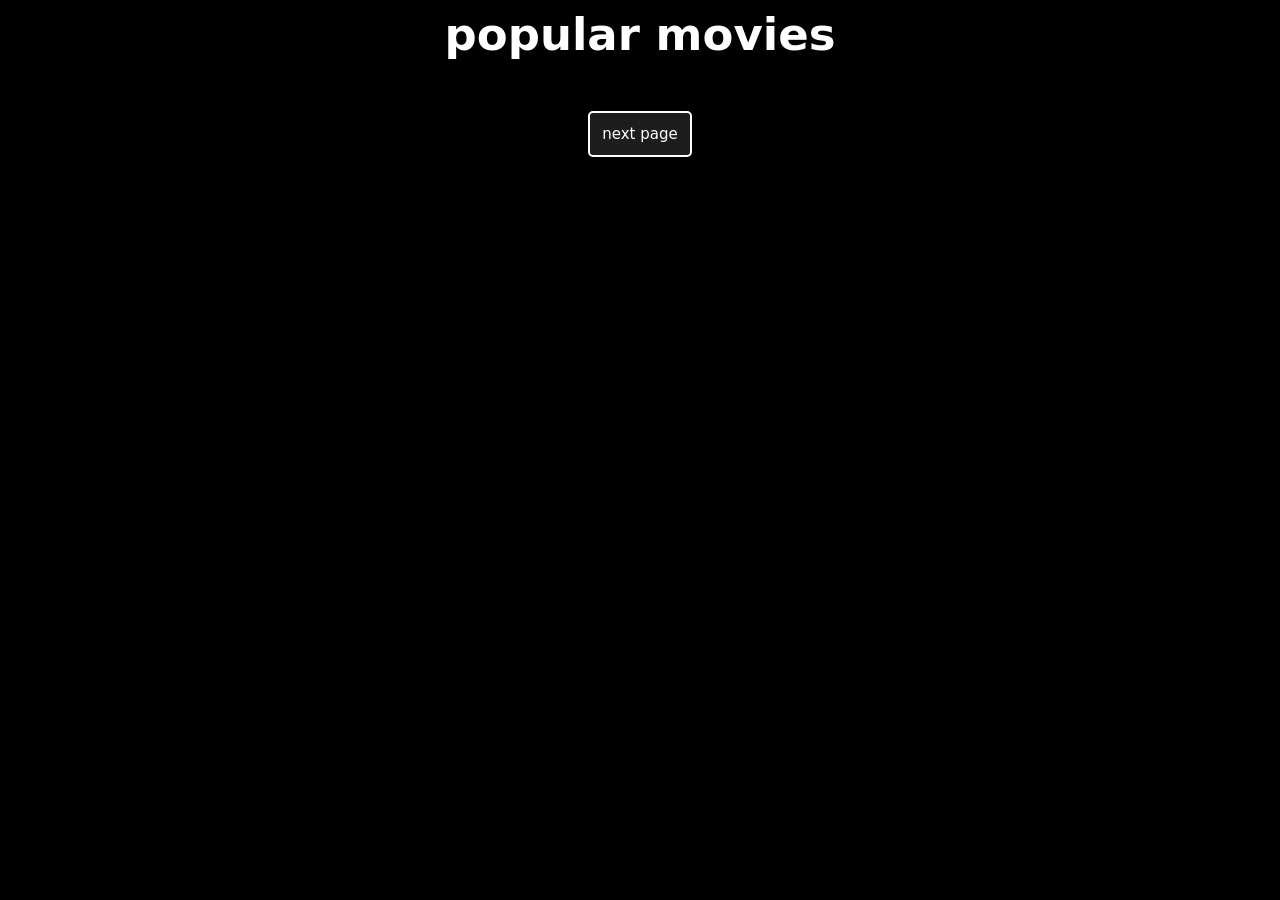
==== index.html @ 50ffc3bc "add everything" ====
<html lang="en">
  <head>
    <meta charset="UTF-8">
    <meta name="viewport" content="width=device-width, initial-scale=1.0">
    <meta http-equiv="X-UA-Compatible" content="ie=edge">
    <title>brew</title>
    <link rel="stylesheet" href="styles.css">
    <link rel="icon" href="favicon.ico" type="image/x-icon">
  </head>
  <body>
    <main>
      <h1>popular movies</h1>
      <div class="results"></div>
      <button id="next-page">next page</button>
    </main>
    <script src="popular.js"></script>

    <script src="index.js"></script>
  
</body>
</html>
---- styles.css ----
body {
    background-color: #000000;
    color: white;
    font-family: system-ui, -apple-system, BlinkMacSystemFont, 'Segoe UI', Roboto, Oxygen, Ubuntu, Cantarell, 'Open Sans', 'Helvetica Neue', sans-serif;
    text-align: center;
}

h1 {
    font-size: 45px;
}

p {
    font-size: 25px;
}

#search {
    background-color: rgb(29, 29, 29);
    border-style: solid;
    outline: none;
    border-color: white;
    border-width: 2.5px;
    border-radius: 5px;
    padding: 12px;
    color: white;
    font-family: system-ui, -apple-system, BlinkMacSystemFont, 'Segoe UI', Roboto, Oxygen, Ubuntu, Cantarell, 'Open Sans', 'Helvetica Neue', sans-serif;
    width: 30%;
    text-align: center;
    transition: all ease-in-out 0.3s;
    font-size: 15px;
}

#search:placeholder-shown {
    font-style: italic;
}

#search:focus {
    border-color: white;
    box-shadow: 0 0 10px 3px rgba(255, 255, 255, 0.8);
}

button {
    background-color: rgb(29, 29, 29);
    border-style: solid;
    outline: none;
    border-color: white;
    border-width: 2.5px;
    border-radius: 5px;
    padding: 12px;
    color: white;
    font-family: system-ui, -apple-system, BlinkMacSystemFont, 'Segoe UI', Roboto, Oxygen, Ubuntu, Cantarell, 'Open Sans', 'Helvetica Neue', sans-serif;
    cursor: pointer;
    transition: all ease-in-out 0.3s;
    font-size: 15px;
}

button:hover {
    background-color: white;
    color: rgb(29, 29, 29);
}

.results {
    display: flex;
    flex-wrap: wrap;
    justify-content: center;
    margin-top: 20px;
    gap: 20px;
}

.movie {
    background-color: rgb(29, 29, 29);
    border: 2.5px solid white;
    border-radius: 10px;
    padding: 15px;
    width: 200px;
    text-align: center;
    transition: all 0.3s ease-in-out;
}

.movie:hover {
    transform: scale(1.05);
}

.movie img {
    width: 100%;
    border-radius: 10px;
    margin-bottom: 10px;
}

.movie h2 {
    font-size: 18px;
    margin: 10px 0;
    color: white;
}

.watch-btn {
    background-color: rgb(29, 29, 29);
    border: 2.5px solid white;
    border-radius: 5px;
    padding: 10px;
    color: white;
    font-family: system-ui, -apple-system, BlinkMacSystemFont, 'Segoe UI', Roboto, Oxygen, Ubuntu, Cantarell, 'Open Sans', 'Helvetica Neue', sans-serif;
    cursor: pointer;
    transition: all 0.3s ease-in-out;
    font-size: 15px;
}

.watch-btn:hover {
    background-color: white;
    color: rgb(29, 29, 29);
}

nav {
    width: 107px;
    background-color: rgb(15 12 12);
    padding: 15px;
    display: flex;
    justify-content: space-between;
    align-items: center;
    box-shadow: 0 2px 5px rgba(0, 0, 0, 0.5);
    border-radius: 50px;
}

  nav h1 {
    margin: 0;
    font-size: 24px;
  }

  nav a {
    color: white;
    text-decoration: none;
    margin-left: 20px;
    transition: color 0.3s ease-in-out;
  }

  nav a:hover {
    color: #c4c4c4;
  }

  #player-container {
    background-color: rgb(19, 19, 19);
    border-radius: 10px;
    box-shadow: 0 5px 15px rgba(0, 0, 0, 0.8);
    overflow: hidden;
    width: 85%;
    max-width: 1400px;
    aspect-ratio: 16 / 9;
    display: flex;
    justify-content: center;
    align-items: center;
    position: relative;
    left: 12.5%;
  }

  iframe {
    width: 100%;
    height: 100%;
    border: none;
    justify-self: center;
    left: 12.5%;
  }
  
  button#next-page {
    margin: 20px 0;
  }

h2 {
  margin-top: 40px;
  margin-bottom: 10px;
  font-size: 1.5rem;
  color: #aaa;
}

#next-episode {
    background-color: rgb(29, 29, 29);
    border: 2.5px solid white;
    border-radius: 5px;
    padding: 10px;
    color: white;
    font-family: system-ui, -apple-system, BlinkMacSystemFont, 'Segoe UI', Roboto, Oxygen, Ubuntu, Cantarell, 'Open Sans', 'Helvetica Neue', sans-serif;
    cursor: pointer;
    transition: all 0.3s ease-in-out;
    font-size: 15px;
}
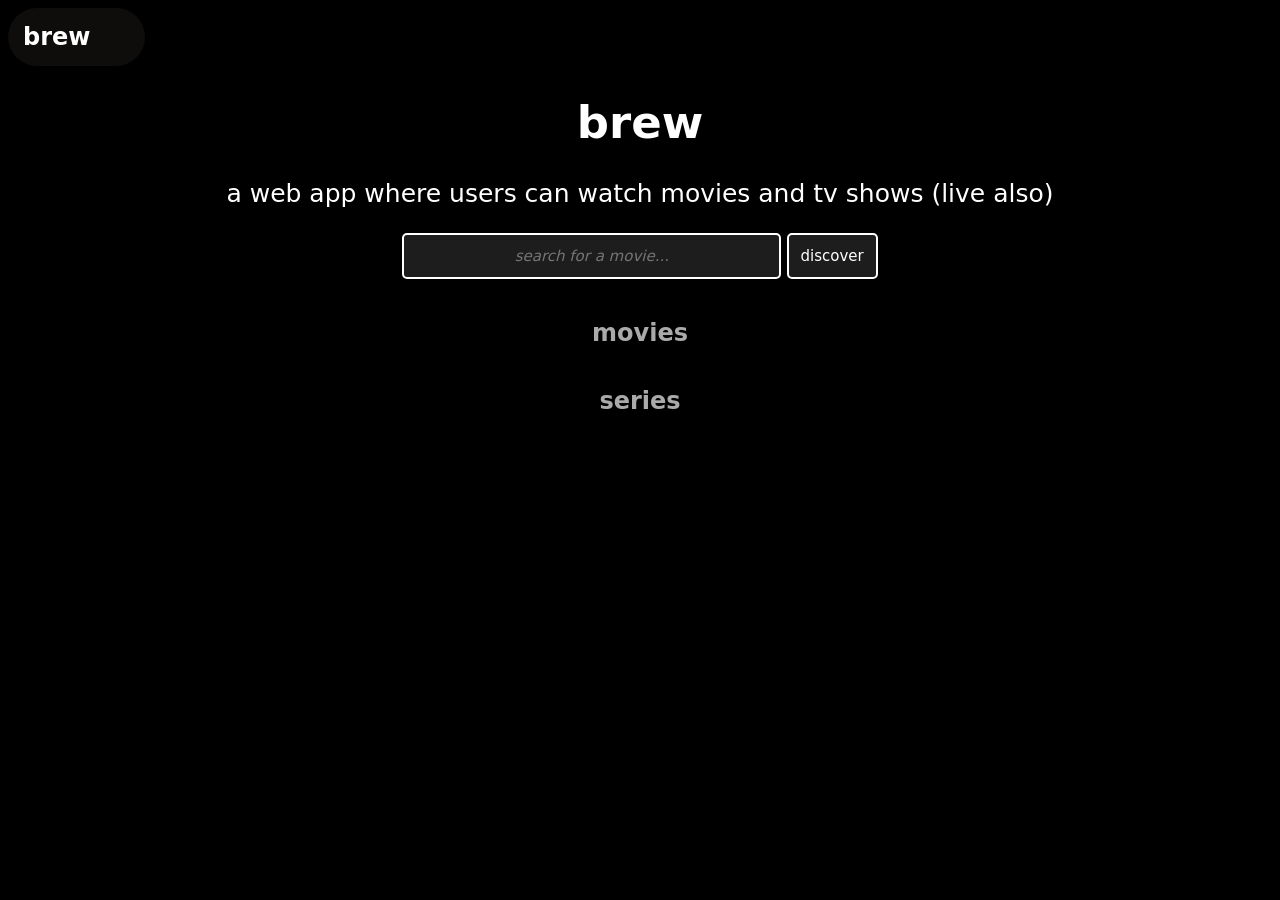
==== commit 139efc05: "whoops" ====
--- a/index.html
+++ b/index.html
@@ -8,14 +8,18 @@
     <link rel="icon" href="favicon.ico" type="image/x-icon">
   </head>
   <body>
+    <nav>
+      <h1>brew</h1>
+    </nav>
     <main>
-      <h1>popular movies</h1>
-      <div class="results"></div>
-      <button id="next-page">next page</button>
+        <h1>brew</h1>
+        <p>a web app where users can watch movies and tv shows (live also)</p>
+        <input id="search" placeholder="search for a movie...">
+        <button id="discover">discover</button>
+    <h2>movies</h2>
+    <h2>series</h2>
     </main>
-    <script src="popular.js"></script>
-
     <script src="index.js"></script>
   
 </body>
-</html>+</html>
